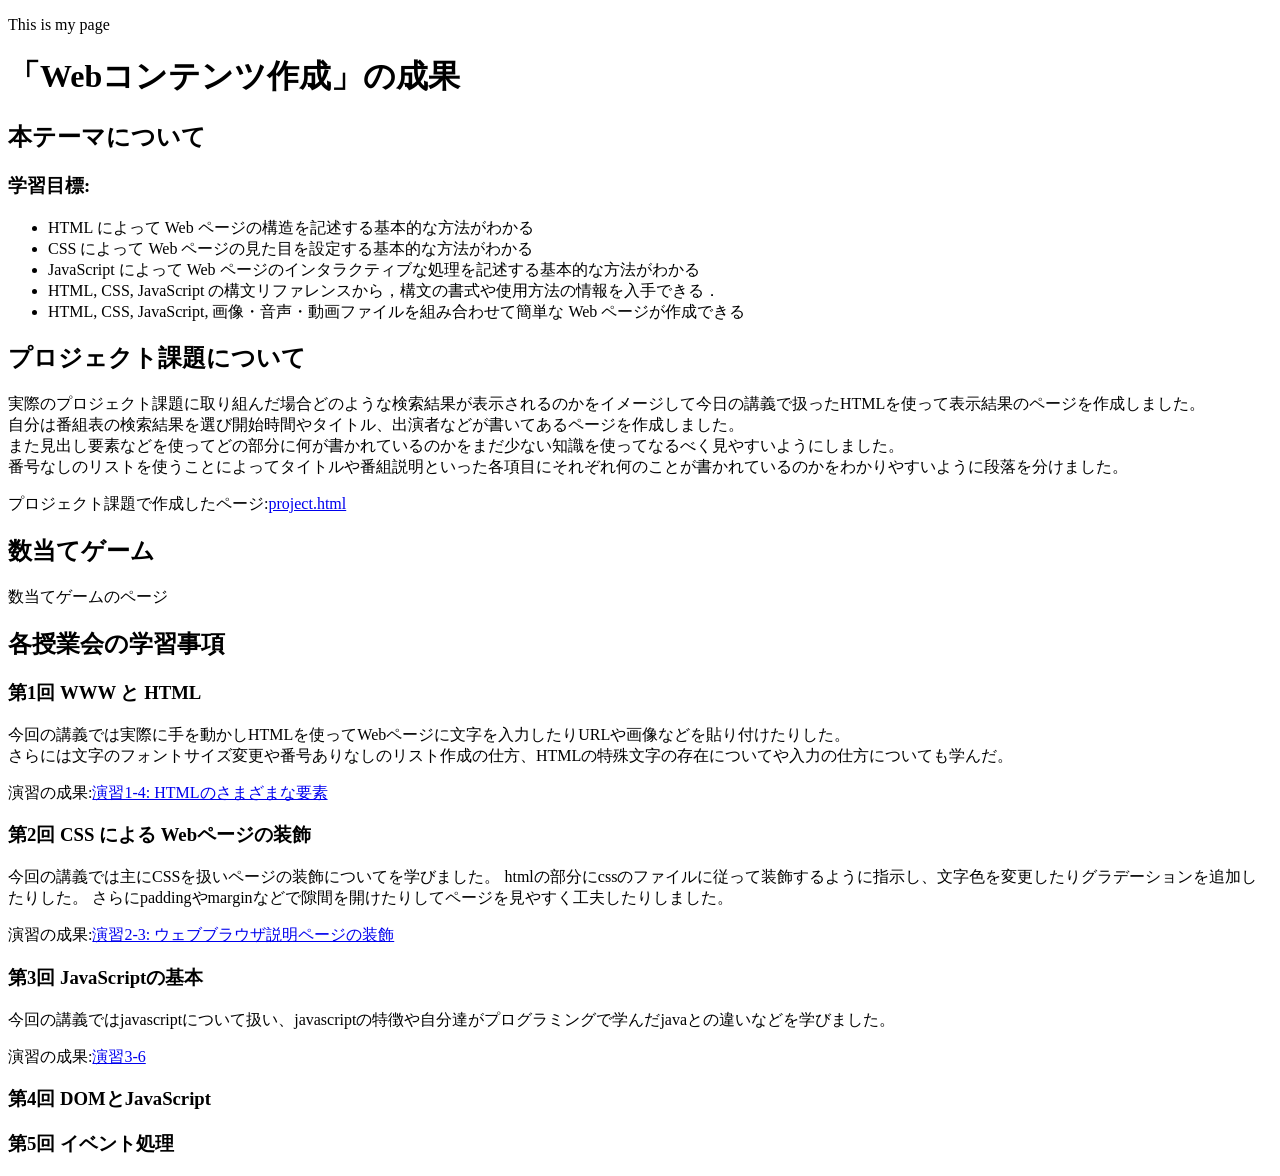
==== index.html @ 6ff50cd1 "演習課題修正" ====
<!DOCTYPE html>
<html>
  <head>
    <meta charset="utf-8">
    <title>My test page</title>
    <link rel="stylesheet" href="style.css">
  </head>
  <body>
    <p>This is my page</p>
  <h1> 「Webコンテンツ作成」の成果</h1>
  <h2>本テーマについて</h2>
  <h3>学習目標:</h3>
  <ul>
			<li>HTML によって Web ページの構造を記述する基本的な方法がわかる</li>
			<li>CSS によって Web ページの見た目を設定する基本的な方法がわかる</li>
			<li>JavaScript によって Web ページのインタラクティブな処理を記述する基本的な方法がわかる</li>
			<li>HTML, CSS, JavaScript の構文リファレンスから，構文の書式や使用方法の情報を入手できる．</li>
			<li>HTML, CSS, JavaScript, 画像・音声・動画ファイルを組み合わせて簡単な Web ページが作成できる</li>
  </ul>
 <h2>プロジェクト課題について</h2>
 <p>実際のプロジェクト課題に取り組んだ場合どのような検索結果が表示されるのかをイメージして今日の講義で扱ったHTMLを使って表示結果のページを作成しました。<br>
  自分は番組表の検索結果を選び開始時間やタイトル、出演者などが書いてあるページを作成しました。<br>
  また見出し要素などを使ってどの部分に何が書かれているのかをまだ少ない知識を使ってなるべく見やすいようにしました。<br>
  番号なしのリストを使うことによってタイトルや番組説明といった各項目にそれぞれ何のことが書かれているのかをわかりやすいように段落を分けました。<br>

 </p>
 <p>プロジェクト課題で作成したページ:<a href="project.html"
			   title="project.html"
			   target="_blank">project.html</a></p>
 <h2>数当てゲーム</h2>
 <p>数当てゲームのページ</p>
 <h2>各授業会の学習事項</h2>
 <h3>第1回 WWW と HTML</h3>
 <p>今回の講義では実際に手を動かしHTMLを使ってWebページに文字を入力したりURLや画像などを貼り付けたりした。<br>
  さらには文字のフォントサイズ変更や番号ありなしのリスト作成の仕方、HTMLの特殊文字の存在についてや入力の仕方についても学んだ。<br>
 </p>
 <p>演習の成果:<a href="practice-html/elements.html"
			   title="演習1-4"
			   target="_blank">演習1-4: HTMLのさまざまな要素</a></p>
 <h3>第2回 CSS による Webページの装飾</h3>
 <p>今回の講義では主にCSSを扱いページの装飾についてを学びました。
  htmlの部分にcssのファイルに従って装飾するように指示し、文字色を変更したりグラデーションを追加したりした。
  さらにpaddingやmarginなどで隙間を開けたりしてページを見やすく工夫したりしました。
 </p>
  <p>演習の成果:<a href="practice-css/browser-intro.html"
			   title="演習2-3"
			   target="_blank">演習2-3: ウェブブラウザ説明ページの装飾</a></p>
 <h3>第3回 JavaScriptの基本</h3>
 <p>今回の講義ではjavascriptについて扱い、javascriptの特徴や自分達がプログラミングで学んだjavaとの違いなどを学びました。</p>
 
 <p>演習の成果:<a href="practice-js/obj-practice.html"
			   title="演習3-6"
			   target="_blank">演習3-6</a></p>
 <h3>第4回 DOMとJavaScript</h3>
 <h3>第5回 イベント処理</h3>

</body>
</html>
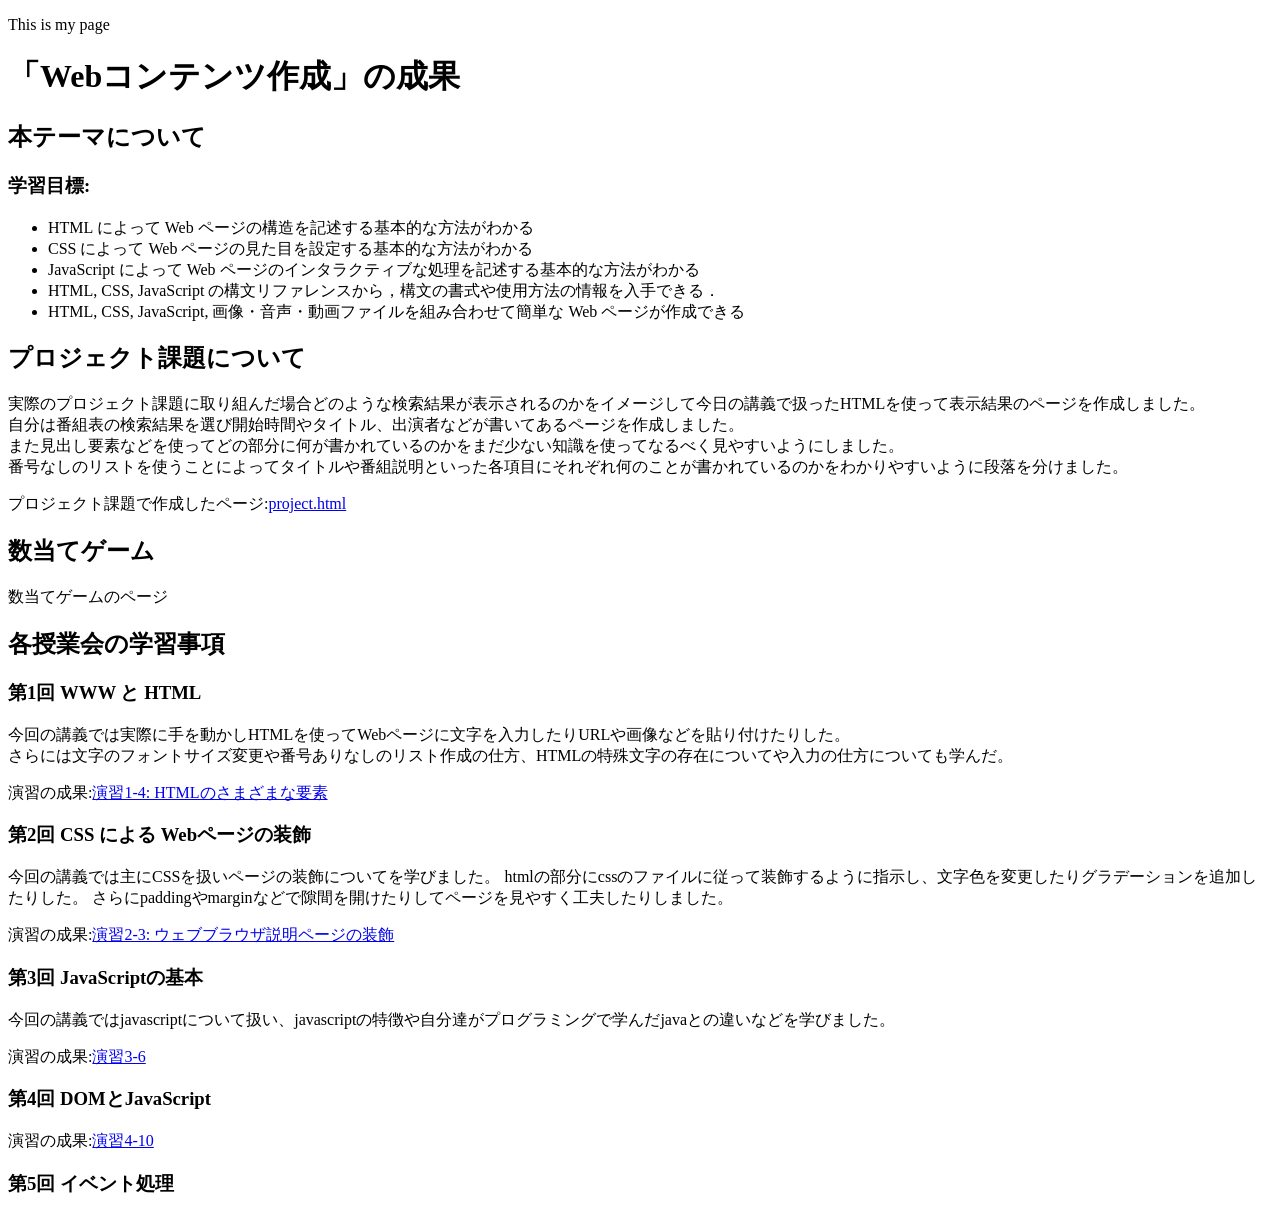
==== commit 59cd8aab: "演習課題" ====
--- a/index.html
+++ b/index.html
@@ -52,6 +52,10 @@
 			   title="演習3-6"
 			   target="_blank">演習3-6</a></p>
  <h3>第4回 DOMとJavaScript</h3>
+
+ <p>演習の成果:<a href="practice-eventdom/tashizan.html"
+			   title="演習4-10"
+			   target="_blank">演習4-10</a></p>
  <h3>第5回 イベント処理</h3>
 
 </body>
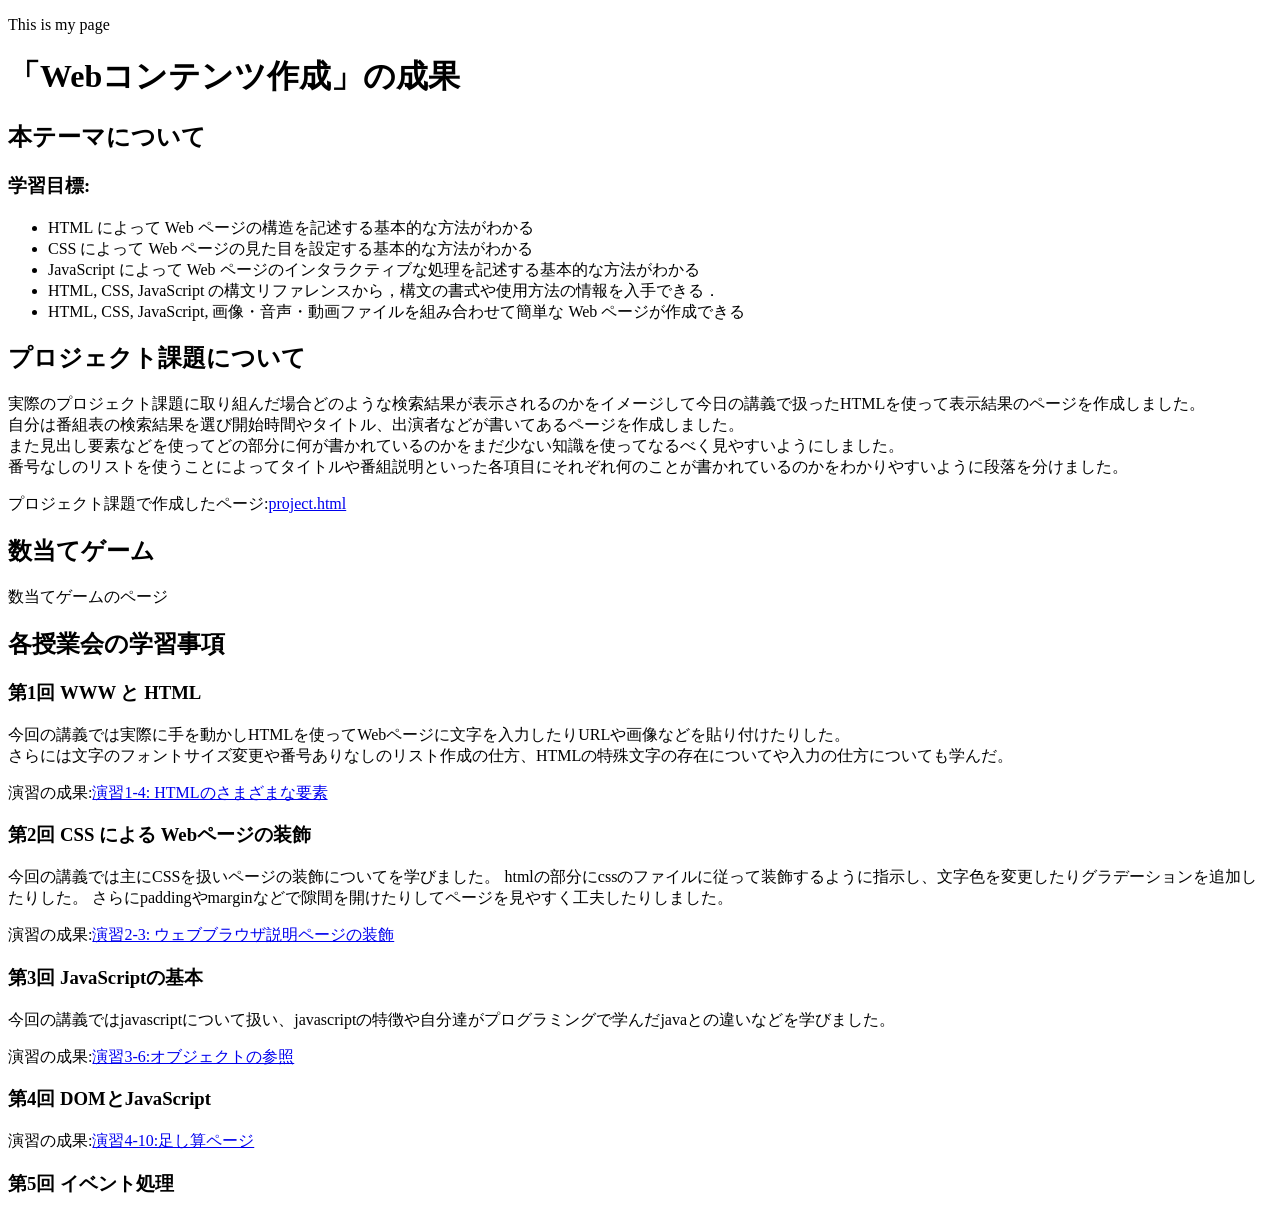
==== commit 843aa0b9: "演習課題" ====
--- a/index.html
+++ b/index.html
@@ -50,12 +50,12 @@
  
  <p>演習の成果:<a href="practice-js/obj-practice.html"
 			   title="演習3-6"
-			   target="_blank">演習3-6</a></p>
+			   target="_blank">演習3-6:オブジェクトの参照</a></p>
  <h3>第4回 DOMとJavaScript</h3>
-
+ <p></p>
  <p>演習の成果:<a href="practice-eventdom/tashizan.html"
 			   title="演習4-10"
-			   target="_blank">演習4-10</a></p>
+			   target="_blank">演習4-10:足し算ページ</a></p>
  <h3>第5回 イベント処理</h3>
 
 </body>
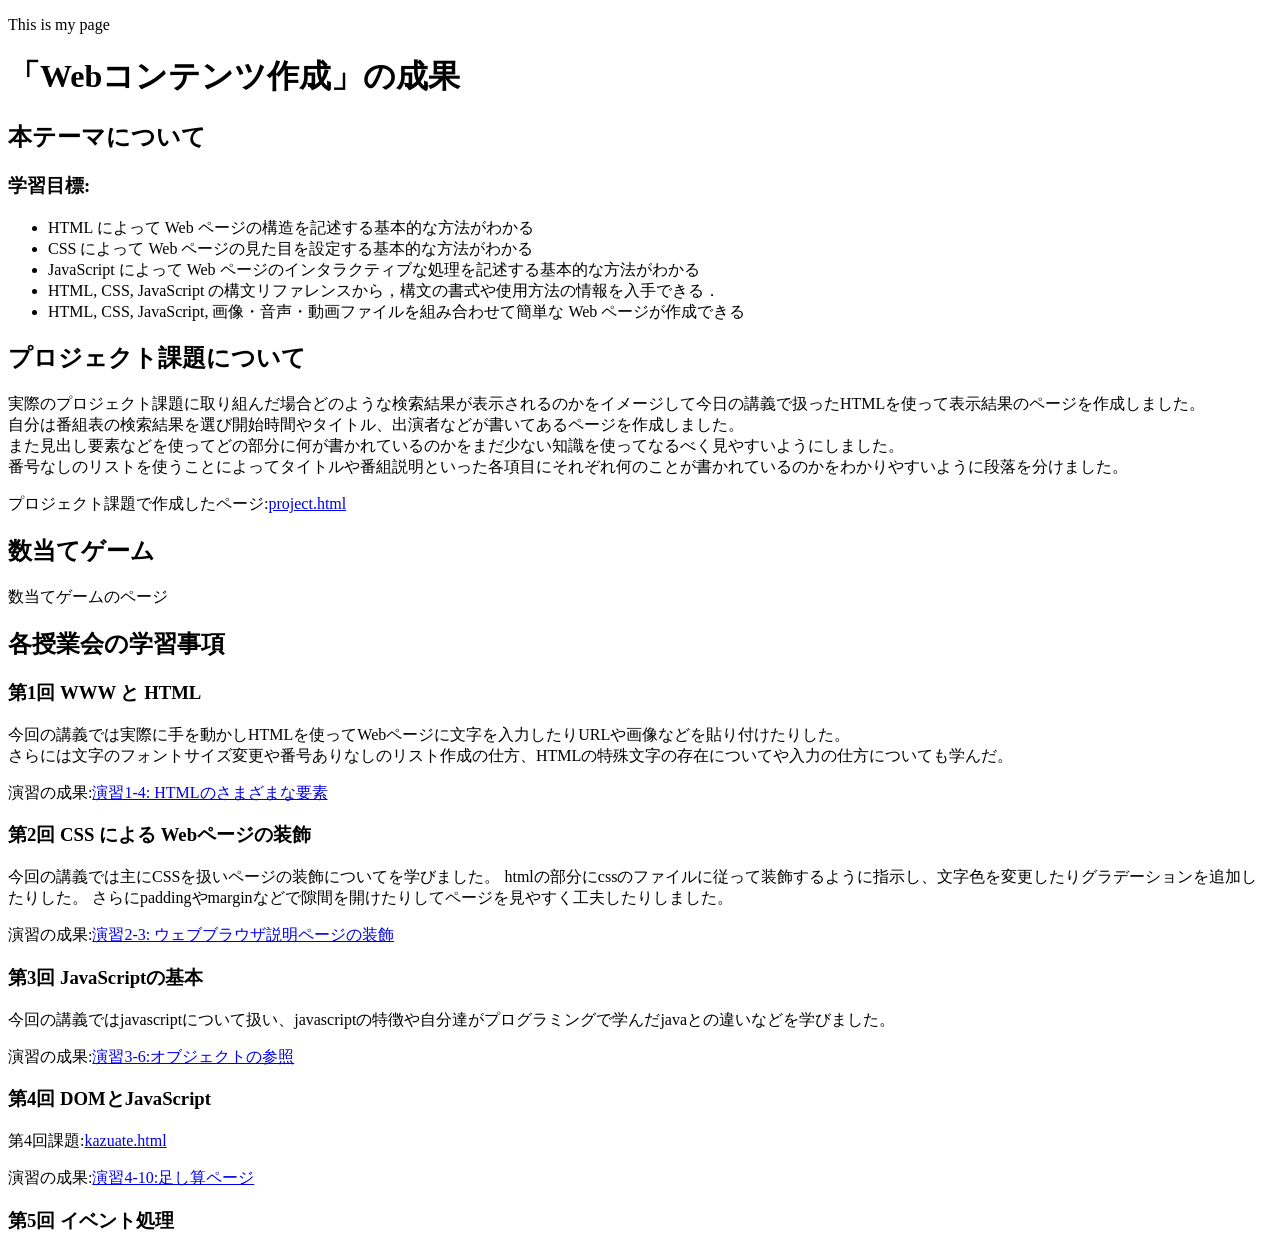
==== commit 62ae7e86: "提出" ====
--- a/index.html
+++ b/index.html
@@ -53,6 +53,11 @@
 			   target="_blank">演習3-6:オブジェクトの参照</a></p>
  <h3>第4回 DOMとJavaScript</h3>
  <p></p>
+ 
+ <p></p>
+ <p>第4回課題:<a href="kazuate.html"
+			   title="第4回課題"
+			   target="_blank">kazuate.html</a></p>
  <p>演習の成果:<a href="practice-eventdom/tashizan.html"
 			   title="演習4-10"
 			   target="_blank">演習4-10:足し算ページ</a></p>
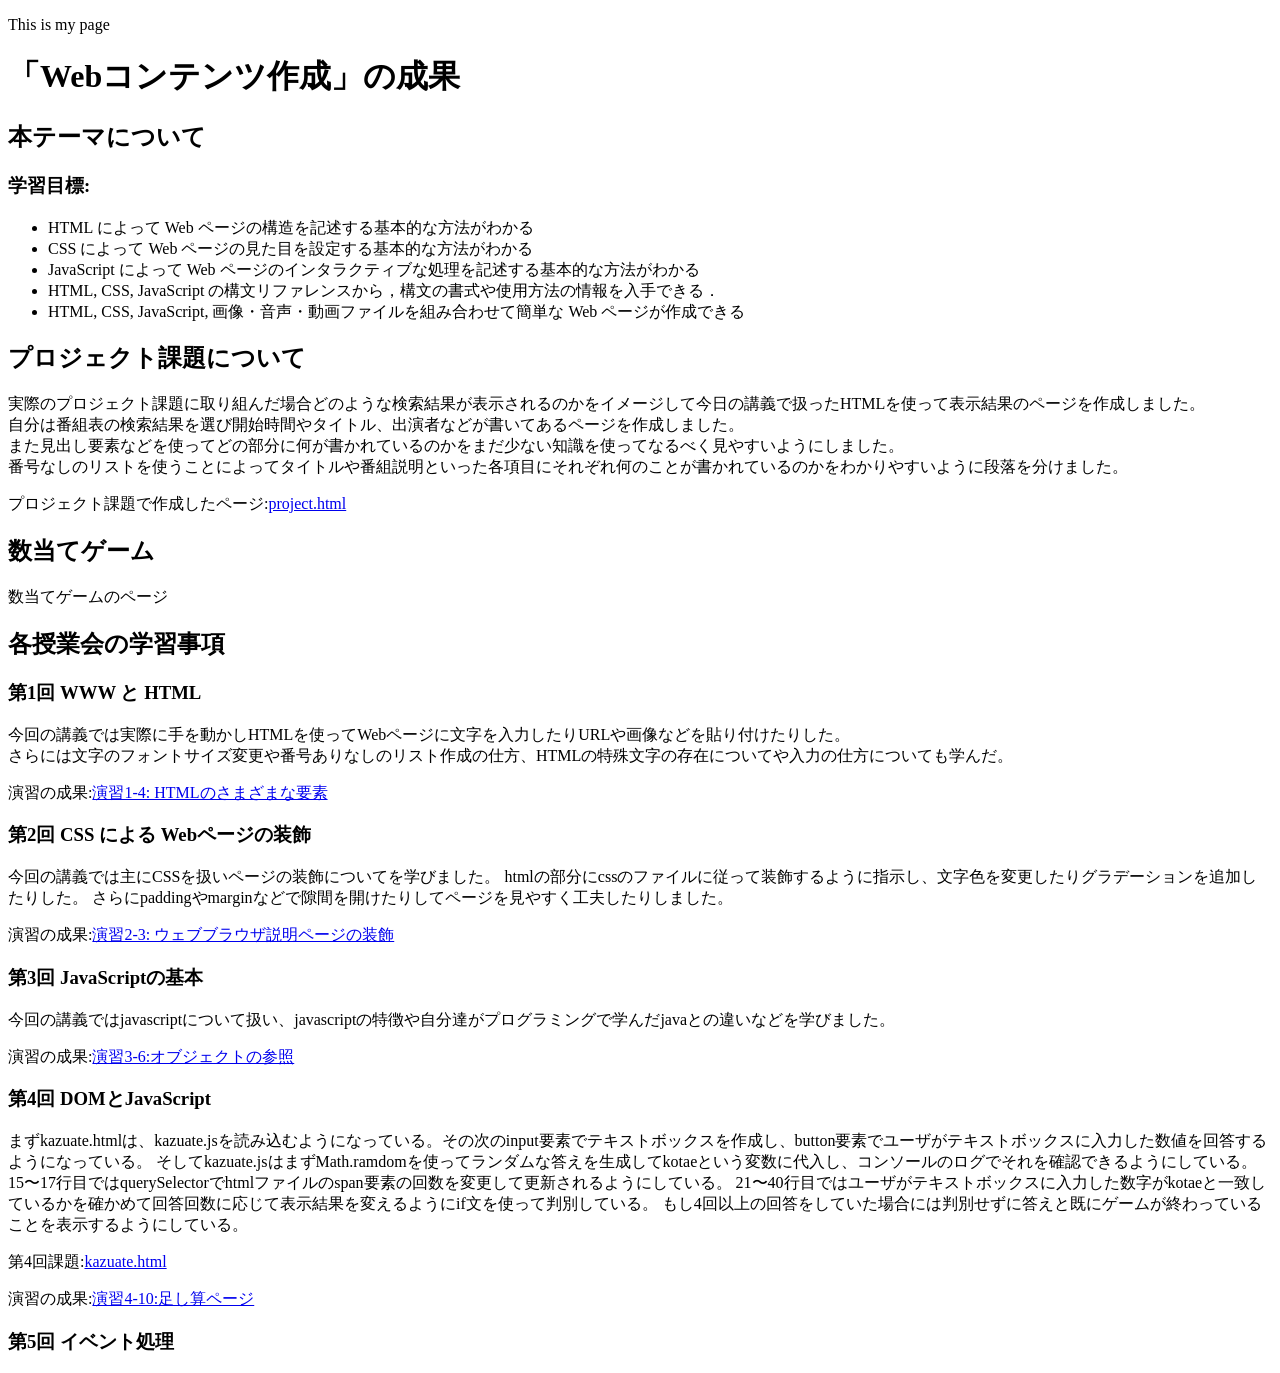
==== commit 927af36f: "変更" ====
--- a/index.html
+++ b/index.html
@@ -54,7 +54,12 @@
  <h3>第4回 DOMとJavaScript</h3>
  <p></p>
  
- <p></p>
+ <p>まずkazuate.htmlは、kazuate.jsを読み込むようになっている。その次のinput要素でテキストボックスを作成し、button要素でユーザがテキストボックスに入力した数値を回答するようになっている。
+  そしてkazuate.jsはまずMath.ramdomを使ってランダムな答えを生成してkotaeという変数に代入し、コンソールのログでそれを確認できるようにしている。
+  15〜17行目ではquerySelectorでhtmlファイルのspan要素の回数を変更して更新されるようにしている。
+  21〜40行目ではユーザがテキストボックスに入力した数字がkotaeと一致しているかを確かめて回答回数に応じて表示結果を変えるようにif文を使って判別している。
+  もし4回以上の回答をしていた場合には判別せずに答えと既にゲームが終わっていることを表示するようにしている。
+ </p>
  <p>第4回課題:<a href="kazuate.html"
 			   title="第4回課題"
 			   target="_blank">kazuate.html</a></p>
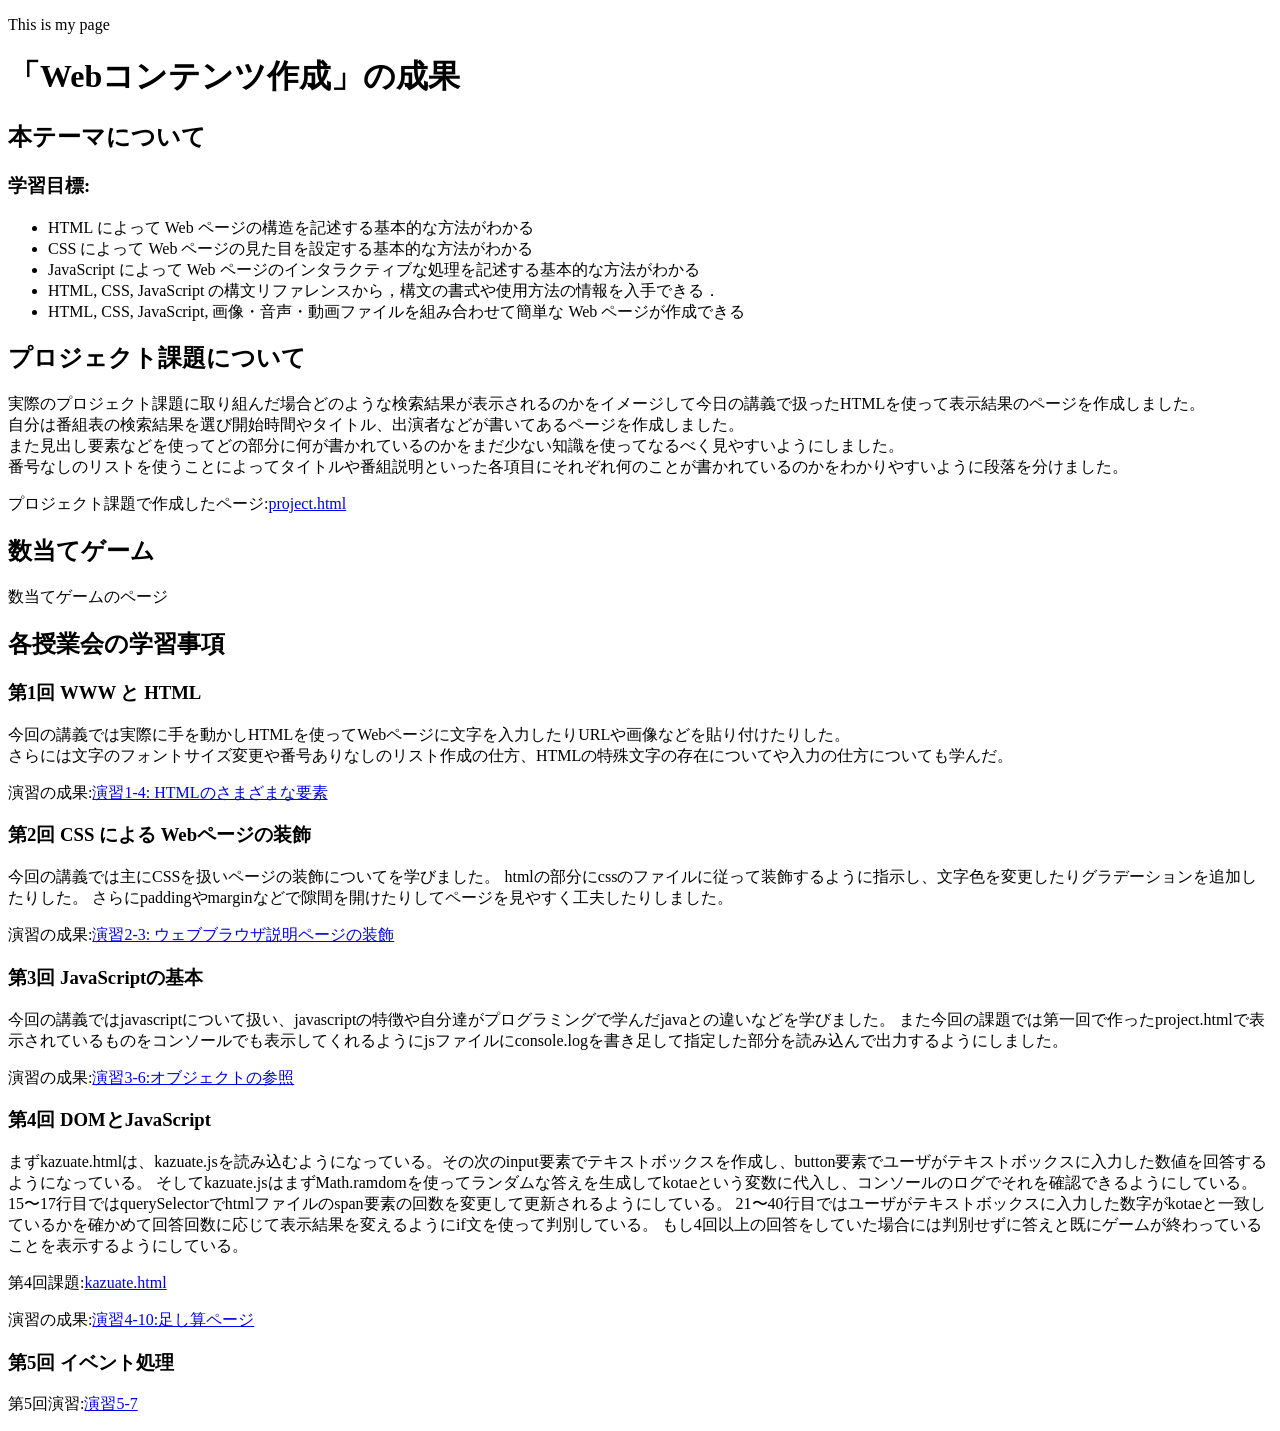
==== commit 651c8ea4: "課題" ====
--- a/index.html
+++ b/index.html
@@ -46,7 +46,9 @@
 			   title="演習2-3"
 			   target="_blank">演習2-3: ウェブブラウザ説明ページの装飾</a></p>
  <h3>第3回 JavaScriptの基本</h3>
- <p>今回の講義ではjavascriptについて扱い、javascriptの特徴や自分達がプログラミングで学んだjavaとの違いなどを学びました。</p>
+ <p>今回の講義ではjavascriptについて扱い、javascriptの特徴や自分達がプログラミングで学んだjavaとの違いなどを学びました。
+  また今回の課題では第一回で作ったproject.htmlで表示されているものをコンソールでも表示してくれるようにjsファイルにconsole.logを書き足して指定した部分を読み込んで出力するようにしました。
+ </p>
  
  <p>演習の成果:<a href="practice-js/obj-practice.html"
 			   title="演習3-6"
@@ -67,6 +69,10 @@
 			   title="演習4-10"
 			   target="_blank">演習4-10:足し算ページ</a></p>
  <h3>第5回 イベント処理</h3>
+ <p></p>
+ <p>第5回演習:<a href="practice-dom2/dom2-exercise.html"
+			   title="演習5-7"
+			   target="_blank">演習5-7</a></p>
 
 </body>
 </html>
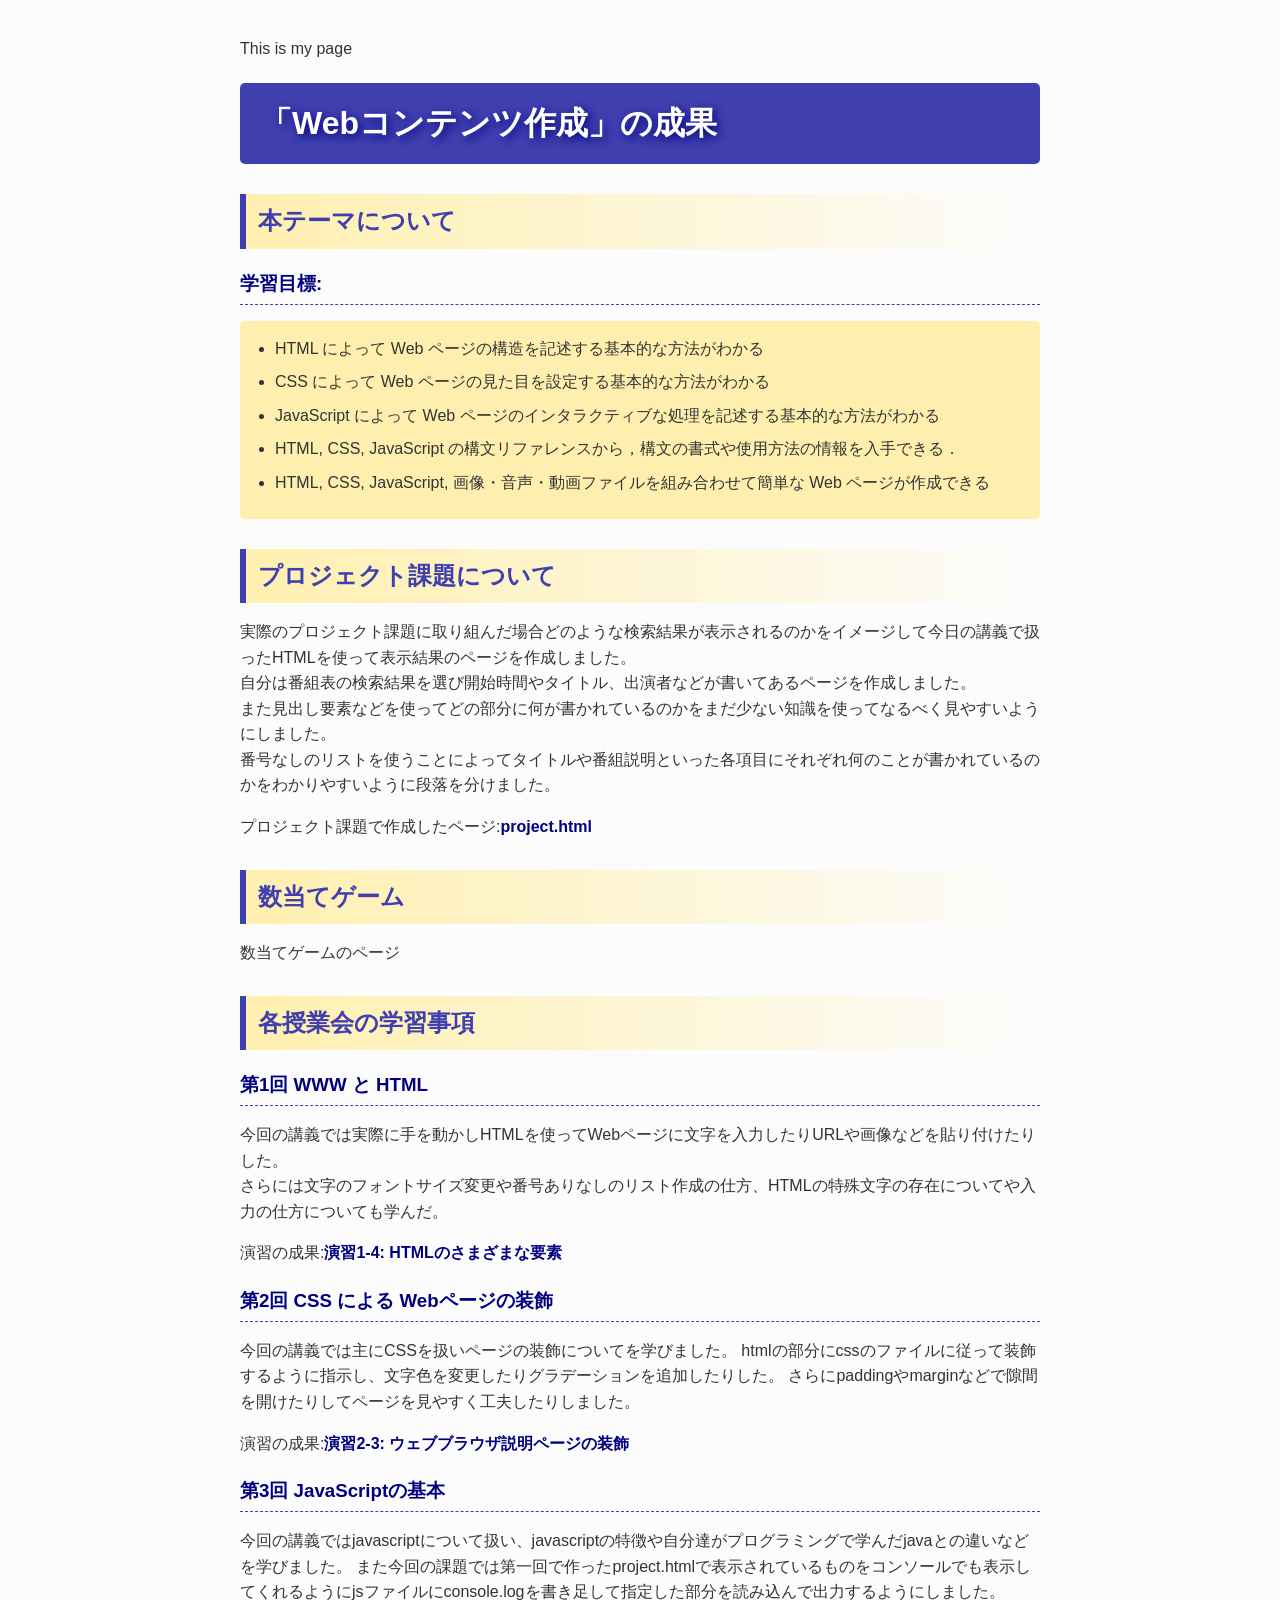
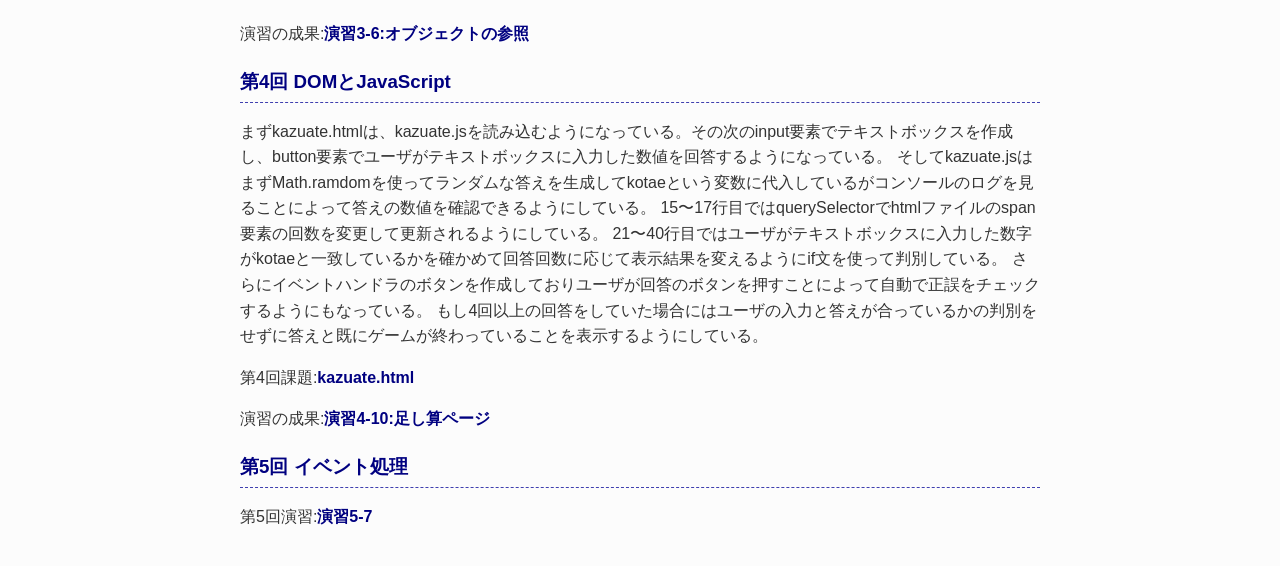
==== commit 1b4438da: "課題編集" ====
--- a/index.html
+++ b/index.html
@@ -57,10 +57,11 @@
  <p></p>
  
  <p>まずkazuate.htmlは、kazuate.jsを読み込むようになっている。その次のinput要素でテキストボックスを作成し、button要素でユーザがテキストボックスに入力した数値を回答するようになっている。
-  そしてkazuate.jsはまずMath.ramdomを使ってランダムな答えを生成してkotaeという変数に代入し、コンソールのログでそれを確認できるようにしている。
+  そしてkazuate.jsはまずMath.ramdomを使ってランダムな答えを生成してkotaeという変数に代入しているがコンソールのログを見ることによって答えの数値を確認できるようにしている。
   15〜17行目ではquerySelectorでhtmlファイルのspan要素の回数を変更して更新されるようにしている。
   21〜40行目ではユーザがテキストボックスに入力した数字がkotaeと一致しているかを確かめて回答回数に応じて表示結果を変えるようにif文を使って判別している。
-  もし4回以上の回答をしていた場合には判別せずに答えと既にゲームが終わっていることを表示するようにしている。
+  さらにイベントハンドラのボタンを作成しておりユーザが回答のボタンを押すことによって自動で正誤をチェックするようにもなっている。
+  もし4回以上の回答をしていた場合にはユーザの入力と答えが合っているかの判別をせずに答えと既にゲームが終わっていることを表示するようにしている。
  </p>
  <p>第4回課題:<a href="kazuate.html"
 			   title="第4回課題"
--- a/style.css
+++ b/style.css
@@ -0,0 +1,61 @@
+body {
+	font-family: sans-serif;
+	line-height: 1.6;
+	color: #333;
+	max-width: 800px;
+	margin: 0 auto;
+	padding: 20px;
+	background-color: #fcfcfc;
+}
+
+p {
+	color: #333333;
+}
+
+h1 {
+	color: white;
+	background-color: #3f3faf;
+	padding: 15px 20px;
+	border-radius: 5px;
+	text-shadow: navy 3px 3px 10px;
+	margin-bottom: 30px;
+}
+
+h2 {
+	margin: 30px 0 15px 0;
+	font-family: sans-serif;
+	color: #3f3faf;
+	background: linear-gradient(to right, #ffefaf, transparent);
+    padding: 8px 12px;
+	border-left: 6px solid #3f3faf;
+}
+
+h3 {
+	color: navy;
+	margin: 20px 0 10px 0;
+	padding-bottom: 5px;
+	border-bottom: 1px dashed #3f3faf;
+}
+
+ul {
+	background-color: #ffefaf;
+	padding: 15px 15px 15px 35px;
+	border-radius: 5px;
+	margin-bottom: 20px;
+}
+
+li {
+	color: #333333;
+	margin-bottom: 8px;
+}
+
+a {
+	color: navy;
+	text-decoration: none;
+	font-weight: bold;
+}
+
+a:hover {
+	color: #9c1616;
+	text-decoration: underline;
+}
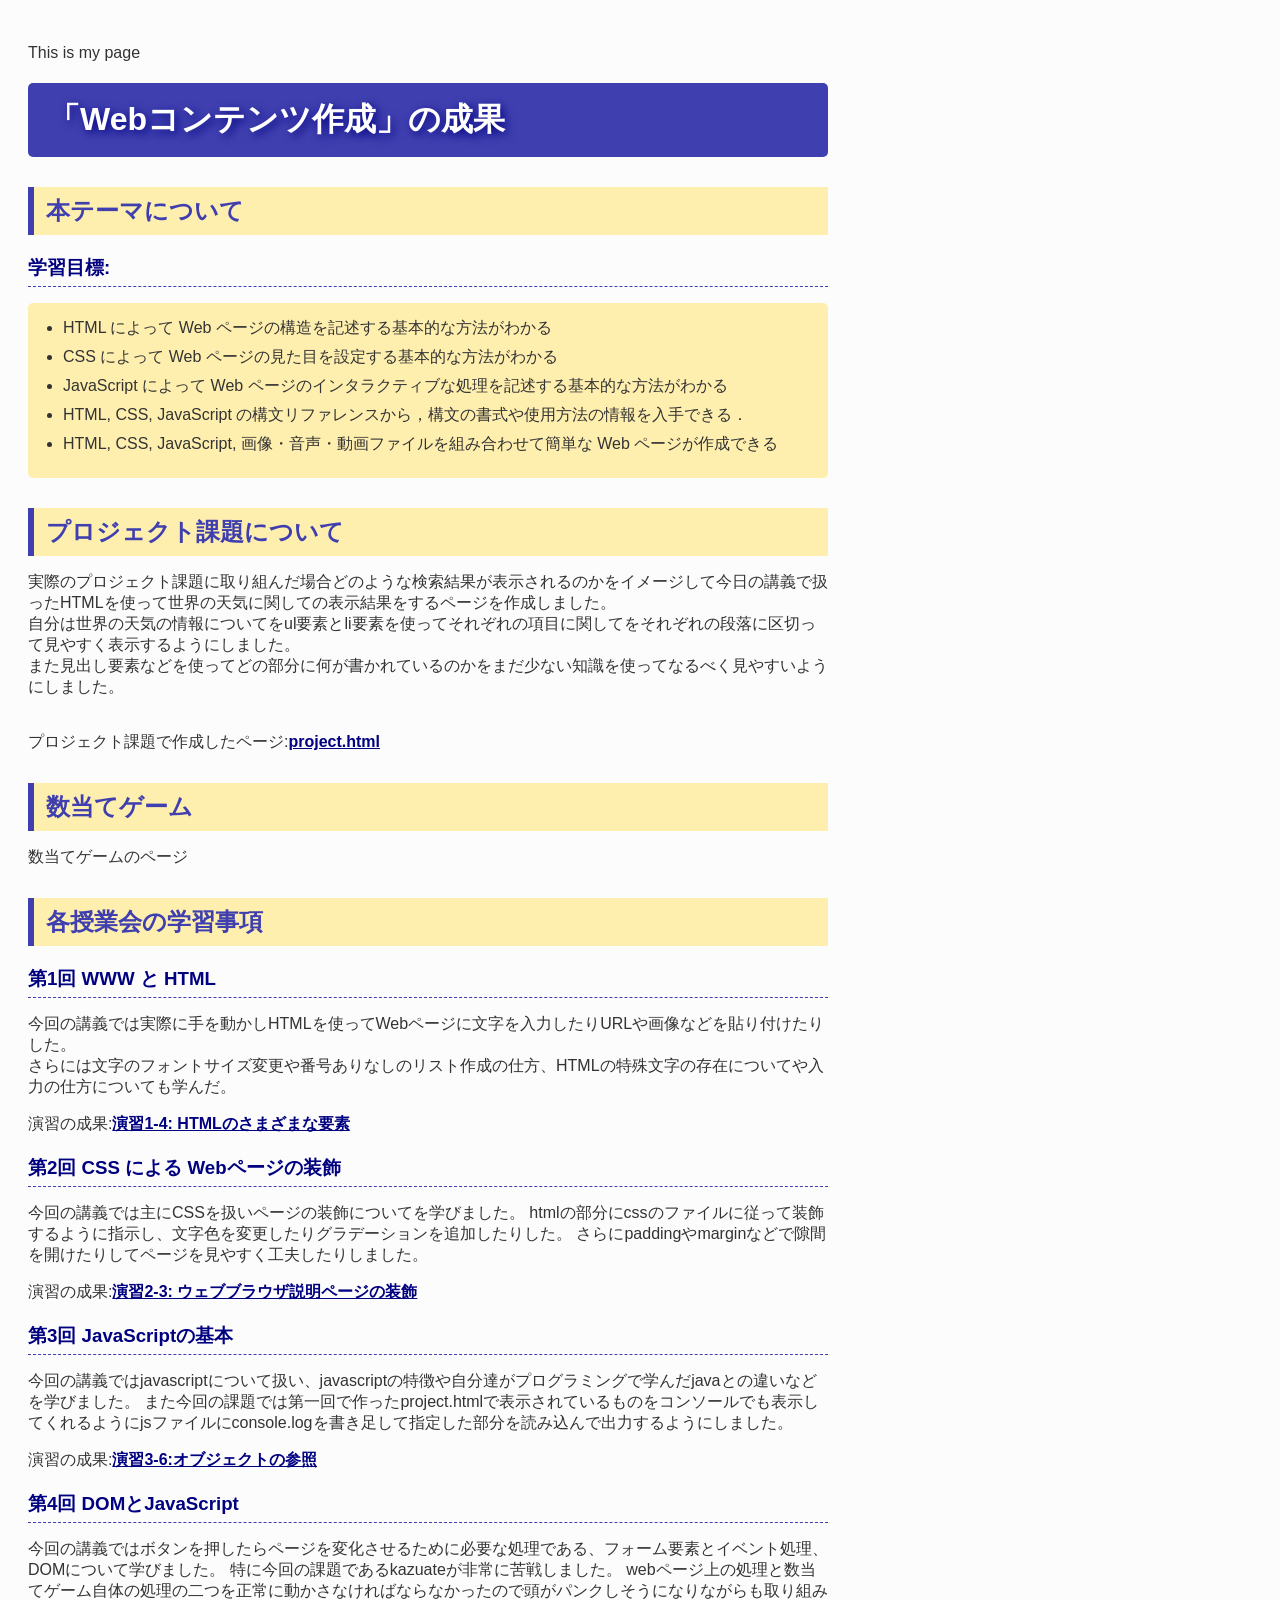
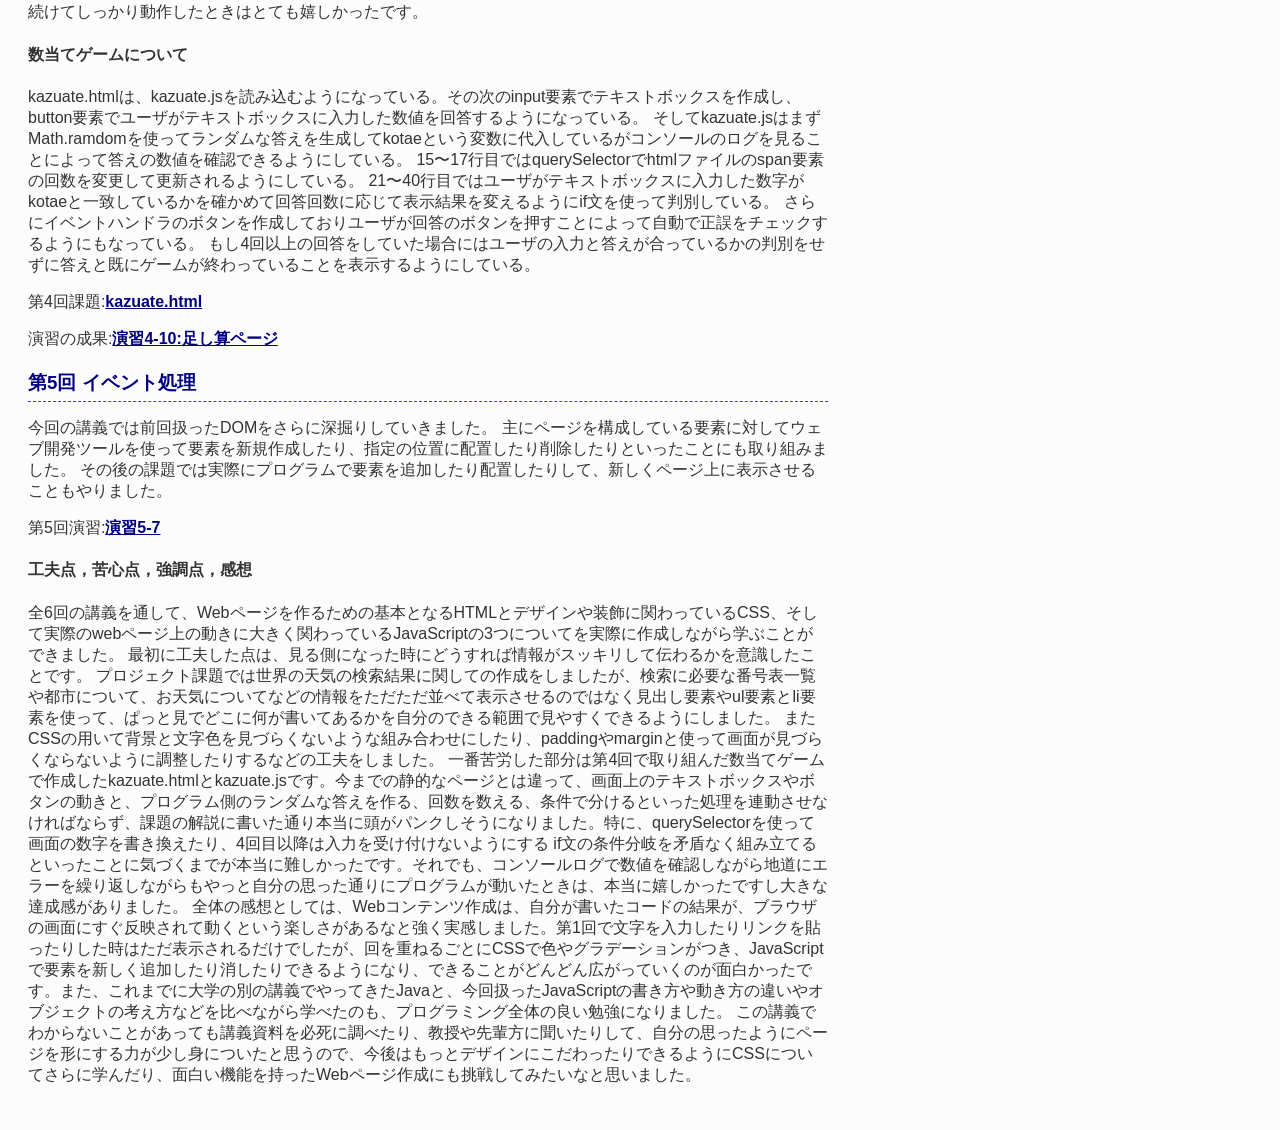
==== commit e8214782: "演習課題" ====
--- a/index.html
+++ b/index.html
@@ -18,10 +18,10 @@
 			<li>HTML, CSS, JavaScript, 画像・音声・動画ファイルを組み合わせて簡単な Web ページが作成できる</li>
   </ul>
  <h2>プロジェクト課題について</h2>
- <p>実際のプロジェクト課題に取り組んだ場合どのような検索結果が表示されるのかをイメージして今日の講義で扱ったHTMLを使って表示結果のページを作成しました。<br>
-  自分は番組表の検索結果を選び開始時間やタイトル、出演者などが書いてあるページを作成しました。<br>
+ <p>実際のプロジェクト課題に取り組んだ場合どのような検索結果が表示されるのかをイメージして今日の講義で扱ったHTMLを使って世界の天気に関しての表示結果をするページを作成しました。<br>
+  自分は世界の天気の情報についてをul要素とli要素を使ってそれぞれの項目に関してをそれぞれの段落に区切って見やすく表示するようにしました。<br>
   また見出し要素などを使ってどの部分に何が書かれているのかをまだ少ない知識を使ってなるべく見やすいようにしました。<br>
-  番号なしのリストを使うことによってタイトルや番組説明といった各項目にそれぞれ何のことが書かれているのかをわかりやすいように段落を分けました。<br>
+  <br>
 
  </p>
  <p>プロジェクト課題で作成したページ:<a href="project.html"
@@ -54,9 +54,13 @@
 			   title="演習3-6"
 			   target="_blank">演習3-6:オブジェクトの参照</a></p>
  <h3>第4回 DOMとJavaScript</h3>
- <p></p>
+ <p>今回の講義ではボタンを押したらページを変化させるために必要な処理である、フォーム要素とイベント処理、DOMについて学びました。
+  特に今回の課題であるkazuateが非常に苦戦しました。
+  webページ上の処理と数当てゲーム自体の処理の二つを正常に動かさなければならなかったので頭がパンクしそうになりながらも取り組み続けてしっかり動作したときはとても嬉しかったです。
+ </p>
  
- <p>まずkazuate.htmlは、kazuate.jsを読み込むようになっている。その次のinput要素でテキストボックスを作成し、button要素でユーザがテキストボックスに入力した数値を回答するようになっている。
+ <h4>数当てゲームについて</h4>
+ <p>kazuate.htmlは、kazuate.jsを読み込むようになっている。その次のinput要素でテキストボックスを作成し、button要素でユーザがテキストボックスに入力した数値を回答するようになっている。
   そしてkazuate.jsはまずMath.ramdomを使ってランダムな答えを生成してkotaeという変数に代入しているがコンソールのログを見ることによって答えの数値を確認できるようにしている。
   15〜17行目ではquerySelectorでhtmlファイルのspan要素の回数を変更して更新されるようにしている。
   21〜40行目ではユーザがテキストボックスに入力した数字がkotaeと一致しているかを確かめて回答回数に応じて表示結果を変えるようにif文を使って判別している。
@@ -70,10 +74,28 @@
 			   title="演習4-10"
 			   target="_blank">演習4-10:足し算ページ</a></p>
  <h3>第5回 イベント処理</h3>
- <p></p>
+ <p>今回の講義では前回扱ったDOMをさらに深掘りしていきました。
+  主にページを構成している要素に対してウェブ開発ツールを使って要素を新規作成したり、指定の位置に配置したり削除したりといったことにも取り組みました。
+  その後の課題では実際にプログラムで要素を追加したり配置したりして、新しくページ上に表示させることもやりました。
+
+ </p>
  <p>第5回演習:<a href="practice-dom2/dom2-exercise.html"
 			   title="演習5-7"
 			   target="_blank">演習5-7</a></p>
+        
+<h4>工夫点，苦心点，強調点，感想</h4>
+<p>全6回の講義を通して、Webページを作るための基本となるHTMLとデザインや装飾に関わっているCSS、そして実際のwebページ上の動きに大きく関わっているJavaScriptの3つについてを実際に作成しながら学ぶことができました。
+最初に工夫した点は、見る側になった時にどうすれば情報がスッキリして伝わるかを意識したことです。
+プロジェクト課題では世界の天気の検索結果に関しての作成をしましたが、検索に必要な番号表一覧や都市について、お天気についてなどの情報をただただ並べて表示させるのではなく見出し要素やul要素とli要素を使って、ぱっと見でどこに何が書いてあるかを自分のできる範囲で見やすくできるようにしました。
+またCSSの用いて背景と文字色を見づらくないような組み合わせにしたり、paddingやmarginと使って画面が見づらくならないように調整したりするなどの工夫をしました。
+一番苦労した部分は第4回で取り組んだ数当てゲームで作成したkazuate.htmlとkazuate.jsです。今までの静的なページとは違って、画面上のテキストボックスやボタンの動きと、プログラム側のランダムな答えを作る、回数を数える、条件で分けるといった処理を連動させなければならず、課題の解説に書いた通り本当に頭がパンクしそうになりました。特に、querySelectorを使って画面の数字を書き換えたり、4回目以降は入力を受け付けないようにする if文の条件分岐を矛盾なく組み立てるといったことに気づくまでが本当に難しかったです。それでも、コンソールログで数値を確認しながら地道にエラーを繰り返しながらもやっと自分の思った通りにプログラムが動いたときは、本当に嬉しかったですし大きな達成感がありました。
+全体の感想としては、Webコンテンツ作成は、自分が書いたコードの結果が、ブラウザの画面にすぐ反映されて動くという楽しさがあるなと強く実感しました。第1回で文字を入力したりリンクを貼ったりした時はただ表示されるだけでしたが、回を重ねるごとにCSSで色やグラデーションがつき、JavaScriptで要素を新しく追加したり消したりできるようになり、できることがどんどん広がっていくのが面白かったです。また、これまでに大学の別の講義でやってきたJavaと、今回扱ったJavaScriptの書き方や動き方の違いやオブジェクトの考え方などを比べながら学べたのも、プログラミング全体の良い勉強になりました。
+この講義でわからないことがあっても講義資料を必死に調べたり、教授や先輩方に聞いたりして、自分の思ったようにページを形にする力が少し身についたと思うので、今後はもっとデザインにこだわったりできるようにCSSについてさらに学んだり、面白い機能を持ったWebページ作成にも挑戦してみたいなと思いました。
+
+</p>
+
+
+
 
 </body>
 </html>
--- a/style.css
+++ b/style.css
@@ -1,9 +1,7 @@
 body {
 	font-family: sans-serif;
-	line-height: 1.6;
 	color: #333;
 	max-width: 800px;
-	margin: 0 auto;
 	padding: 20px;
 	background-color: #fcfcfc;
 }
@@ -25,7 +23,7 @@
 	margin: 30px 0 15px 0;
 	font-family: sans-serif;
 	color: #3f3faf;
-	background: linear-gradient(to right, #ffefaf, transparent);
+	background-color: #ffefaf;
     padding: 8px 12px;
 	border-left: 6px solid #3f3faf;
 }
@@ -51,11 +49,9 @@
 
 a {
 	color: navy;
-	text-decoration: none;
 	font-weight: bold;
 }
 
 a:hover {
 	color: #9c1616;
-	text-decoration: underline;
 }
